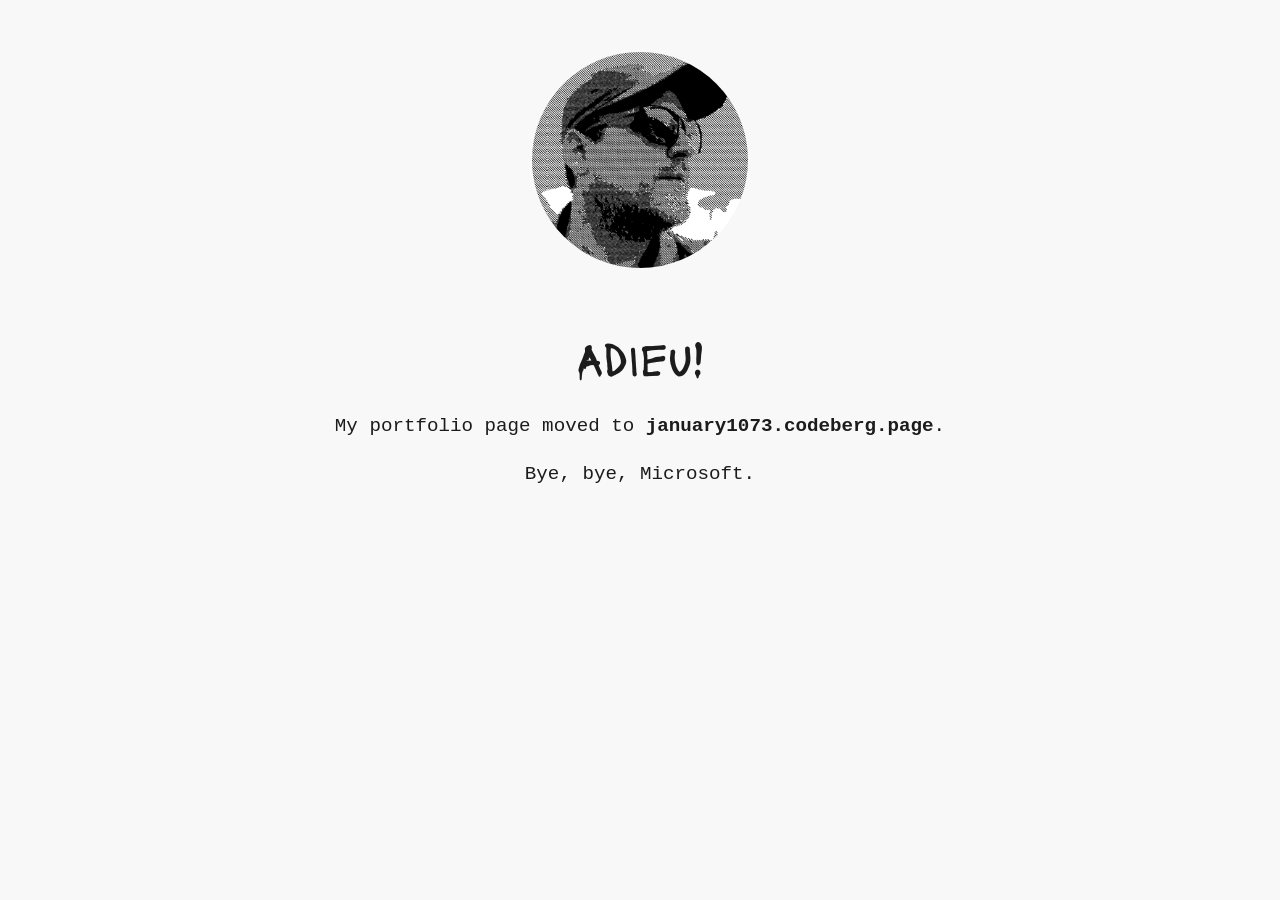
==== index.html @ ae0b312b "Change to landing page" ====
<!DOCTYPE html>
<html lang="en">
<head>
<meta charset="UTF-8">
<meta name="viewport" content="width=device-width, initial-scale=1">
<title>january1073 || moved</title>
<link rel="preconnect" href="https://fonts.bunny.net">
<link href="https://fonts.bunny.net/css?family=lacquer:400" rel="stylesheet">
<style>
:root { --bg:#f8f8f8; --text:#1c1c1c; }
body {
  background:var(--bg);
  color:var(--text);
  font-family:"Courier New", monospace;
  font-size: 1.2rem;
  line-height:1.5;
  margin:0rem;
  padding:2rem;
  max-width:60%;
  margin-left:auto;
  margin-right:auto;
  text-align:center;
}
.image-box { width:216px; height:216px; margin:20px auto 1rem; }
.image-box img { width:100%; height:100%; object-fit:cover; border-radius:50%; }
.link {
  display:inline-block;
  text-decoration:none;
  border-bottom:none;
  background:none;
  transition:transform .2s ease, box-shadow .2s ease;
  color:var(--text);
  font-weight:bold;
}
.link:hover { transform:scale(1.2) rotate(3deg); }
.link:active { transform:scale(.95); }
.hello {
  font-family: 'Lacquer', 'Courier New', monospace;
  font-size: 3rem;
  margin: 0.5rem 0;
}
</style>
</head>
<body>
  <div class="image-box">
    <img src="/img/january1073.jpg" alt="portrait">
  </div>
  <br>
  <p class="hello">Adieu!</p>
  <p>
    My portfolio page moved to
    <a class="link" href="https://january1073.codeberg.page">january1073.codeberg.page</a>.
  </p>
  <p>Bye, bye, Microsoft.</p>
</body>
</html>
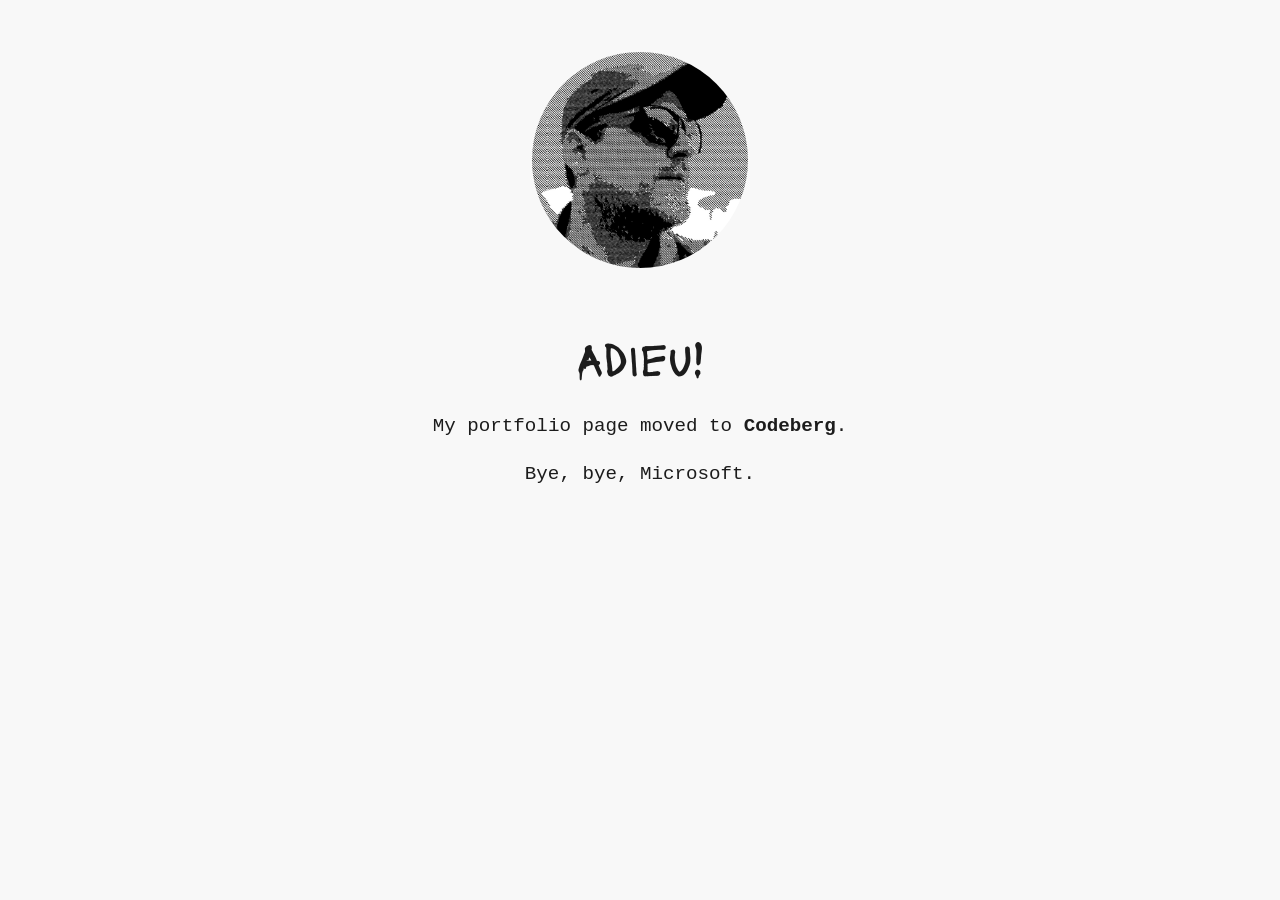
==== commit f90b35ba: "Shorten link description." ====
--- a/index.html
+++ b/index.html
@@ -1,56 +1 @@
-<!DOCTYPE html>
-<html lang="en">
-<head>
-<meta charset="UTF-8">
-<meta name="viewport" content="width=device-width, initial-scale=1">
-<title>january1073 || moved</title>
-<link rel="preconnect" href="https://fonts.bunny.net">
-<link href="https://fonts.bunny.net/css?family=lacquer:400" rel="stylesheet">
-<style>
-:root { --bg:#f8f8f8; --text:#1c1c1c; }
-body {
-  background:var(--bg);
-  color:var(--text);
-  font-family:"Courier New", monospace;
-  font-size: 1.2rem;
-  line-height:1.5;
-  margin:0rem;
-  padding:2rem;
-  max-width:60%;
-  margin-left:auto;
-  margin-right:auto;
-  text-align:center;
-}
-.image-box { width:216px; height:216px; margin:20px auto 1rem; }
-.image-box img { width:100%; height:100%; object-fit:cover; border-radius:50%; }
-.link {
-  display:inline-block;
-  text-decoration:none;
-  border-bottom:none;
-  background:none;
-  transition:transform .2s ease, box-shadow .2s ease;
-  color:var(--text);
-  font-weight:bold;
-}
-.link:hover { transform:scale(1.2) rotate(3deg); }
-.link:active { transform:scale(.95); }
-.hello {
-  font-family: 'Lacquer', 'Courier New', monospace;
-  font-size: 3rem;
-  margin: 0.5rem 0;
-}
-</style>
-</head>
-<body>
-  <div class="image-box">
-    <img src="/img/january1073.jpg" alt="portrait">
-  </div>
-  <br>
-  <p class="hello">Adieu!</p>
-  <p>
-    My portfolio page moved to
-    <a class="link" href="https://january1073.codeberg.page">january1073.codeberg.page</a>.
-  </p>
-  <p>Bye, bye, Microsoft.</p>
-</body>
-</html>
+<!DOCTYPE html><html lang="en"><head><meta charset="utf-8"/><meta content="width=device-width, initial-scale=1" name="viewport"/><title>january1073 || moved</title><link href="https://fonts.bunny.net" rel="preconnect"/><link href="https://fonts.bunny.net/css?family=lacquer:400" rel="stylesheet"/><style>:root{--bg:#f8f8f8;--text:#1c1c1c;}body{background:var(--bg);color:var(--text);font-family:"Courier New",monospace;font-size:1.2rem;line-height:1.5;margin:0rem;padding:2rem;max-width:60%;margin-left:auto;margin-right:auto;text-align:center;}.image-box{width:216px;height:216px;margin:20px auto 1rem;}.image-box img{width:100%;height:100%;object-fit:cover;border-radius:50%;}.link{display:inline-block;text-decoration:none;border-bottom:none;background:none;transition:transform .2s ease,box-shadow .2s ease;color:var(--text);font-weight:bold;}.link:hover{transform:scale(1.2) rotate(3deg);}.link:active{transform:scale(.95);}.hello{font-family:'Lacquer','Courier New',monospace;font-size:3rem;margin:0.5rem 0;}</style></head><body><div class="image-box"><img alt="portrait" src="/img/january1073.jpg"/></div><br/><p class="hello">Adieu!</p><p> My portfolio page moved to <a class="link" href="https://january1073.codeberg.page">Codeberg</a>. </p><p>Bye, bye, Microsoft.</p></body></html>
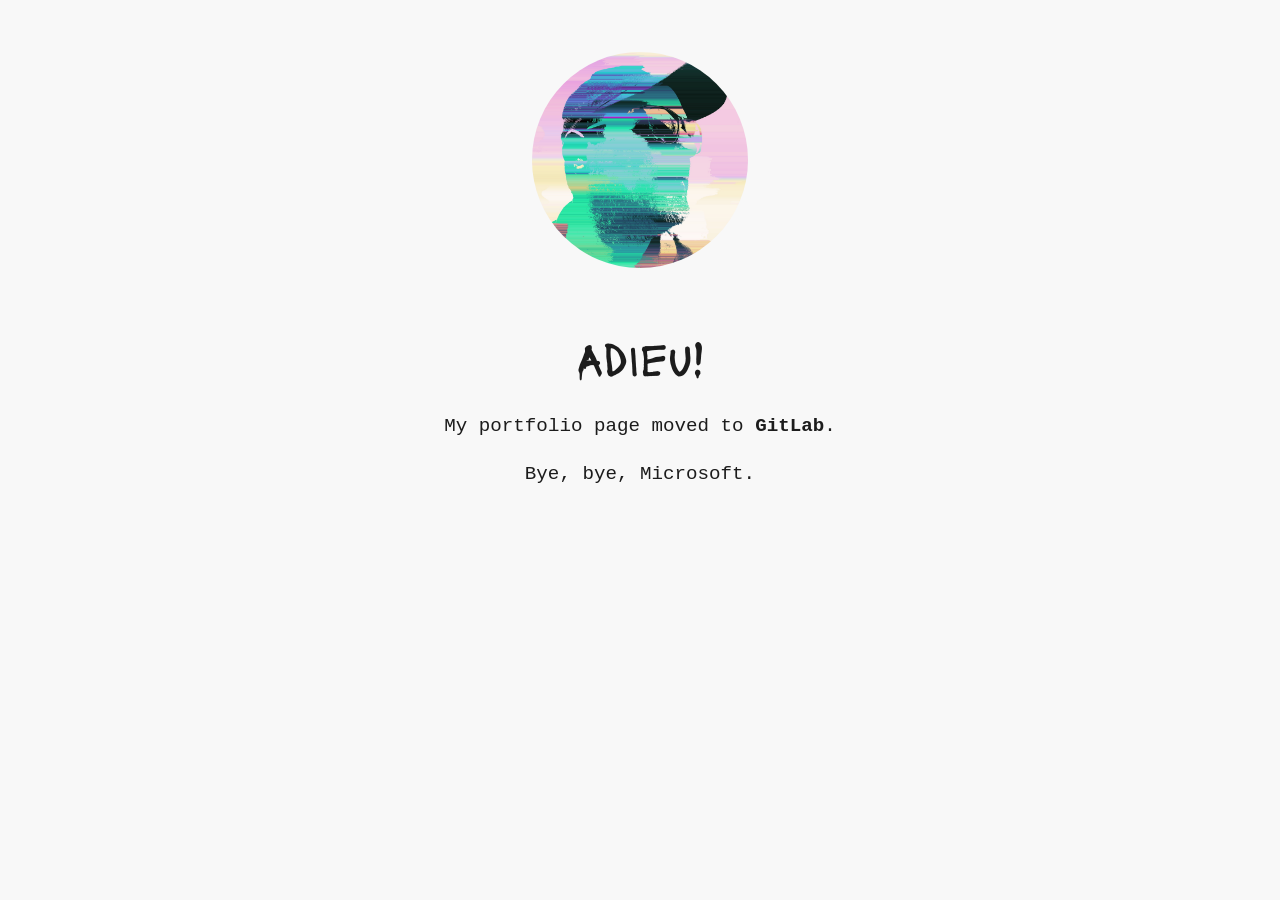
==== commit 75c8864c: "Move to GitLab" ====
--- a/index.html
+++ b/index.html
@@ -1 +1 @@
-<!DOCTYPE html><html lang="en"><head><meta charset="utf-8"/><meta content="width=device-width, initial-scale=1" name="viewport"/><title>january1073 || moved</title><link href="https://fonts.bunny.net" rel="preconnect"/><link href="https://fonts.bunny.net/css?family=lacquer:400" rel="stylesheet"/><style>:root{--bg:#f8f8f8;--text:#1c1c1c;}body{background:var(--bg);color:var(--text);font-family:"Courier New",monospace;font-size:1.2rem;line-height:1.5;margin:0rem;padding:2rem;max-width:60%;margin-left:auto;margin-right:auto;text-align:center;}.image-box{width:216px;height:216px;margin:20px auto 1rem;}.image-box img{width:100%;height:100%;object-fit:cover;border-radius:50%;}.link{display:inline-block;text-decoration:none;border-bottom:none;background:none;transition:transform .2s ease,box-shadow .2s ease;color:var(--text);font-weight:bold;}.link:hover{transform:scale(1.2) rotate(3deg);}.link:active{transform:scale(.95);}.hello{font-family:'Lacquer','Courier New',monospace;font-size:3rem;margin:0.5rem 0;}</style></head><body><div class="image-box"><img alt="portrait" src="/img/january1073.jpg"/></div><br/><p class="hello">Adieu!</p><p> My portfolio page moved to <a class="link" href="https://january1073.codeberg.page">Codeberg</a>. </p><p>Bye, bye, Microsoft.</p></body></html>
+<!DOCTYPE html><html lang="en"><head><meta charset="utf-8"/><meta content="width=device-width, initial-scale=1" name="viewport"/><title>january1073 || moved</title><link href="https://fonts.bunny.net" rel="preconnect"/><link href="https://fonts.bunny.net/css?family=lacquer:400" rel="stylesheet"/><style>:root{--bg:#f8f8f8;--text:#1c1c1c;}body{background:var(--bg);color:var(--text);font-family:"Courier New",monospace;font-size:1.2rem;line-height:1.5;margin:0rem;padding:2rem;max-width:60%;margin-left:auto;margin-right:auto;text-align:center;}.image-box{width:216px;height:216px;margin:20px auto 1rem;}.image-box img{width:100%;height:100%;object-fit:cover;border-radius:50%;}.link{display:inline-block;text-decoration:none;border-bottom:none;background:none;transition:transform .2s ease,box-shadow .2s ease;color:var(--text);font-weight:bold;}.link:hover{transform:scale(1.2) rotate(3deg);}.link:active{transform:scale(.95);}.hello{font-family:'Lacquer','Courier New',monospace;font-size:3rem;margin:0.5rem 0;}</style></head><body><div class="image-box"><img alt="portrait" src="/img/january1073.jpg"/></div><br/><p class="hello">Adieu!</p><p> My portfolio page moved to <a class="link" href="https://january1073.gitlab.page">GitLab</a>. </p><p>Bye, bye, Microsoft.</p></body></html>
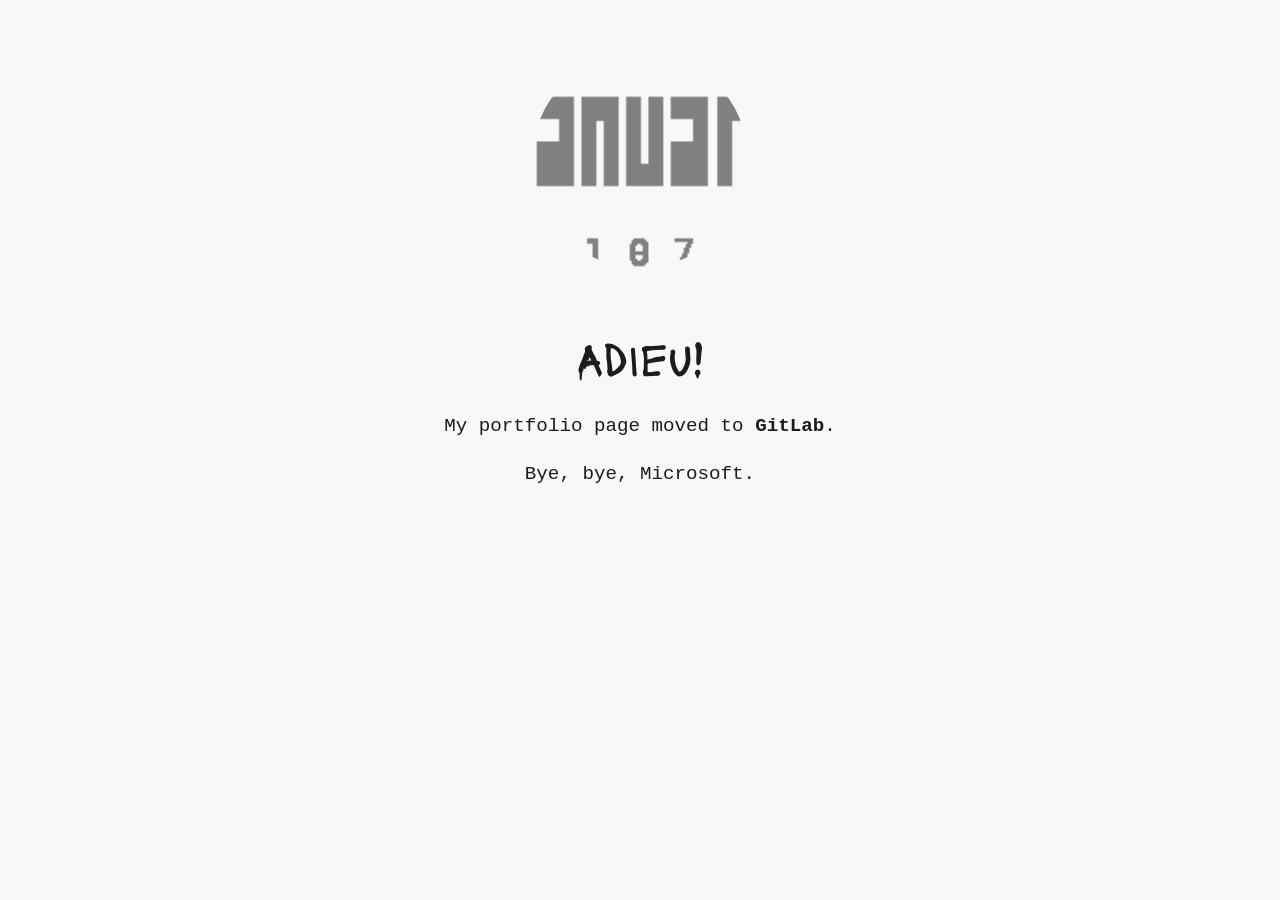
==== commit 2958518c: "Update image source in index.html" ====
--- a/index.html
+++ b/index.html
@@ -1 +1 @@
-<!DOCTYPE html><html lang="en"><head><meta charset="utf-8"/><meta content="width=device-width, initial-scale=1" name="viewport"/><title>january1073 || moved</title><link href="https://fonts.bunny.net" rel="preconnect"/><link href="https://fonts.bunny.net/css?family=lacquer:400" rel="stylesheet"/><style>:root{--bg:#f8f8f8;--text:#1c1c1c;}body{background:var(--bg);color:var(--text);font-family:"Courier New",monospace;font-size:1.2rem;line-height:1.5;margin:0rem;padding:2rem;max-width:60%;margin-left:auto;margin-right:auto;text-align:center;}.image-box{width:216px;height:216px;margin:20px auto 1rem;}.image-box img{width:100%;height:100%;object-fit:cover;border-radius:50%;}.link{display:inline-block;text-decoration:none;border-bottom:none;background:none;transition:transform .2s ease,box-shadow .2s ease;color:var(--text);font-weight:bold;}.link:hover{transform:scale(1.2) rotate(3deg);}.link:active{transform:scale(.95);}.hello{font-family:'Lacquer','Courier New',monospace;font-size:3rem;margin:0.5rem 0;}</style></head><body><div class="image-box"><img alt="portrait" src="/img/january1073.jpg"/></div><br/><p class="hello">Adieu!</p><p> My portfolio page moved to <a class="link" href="https://january1073.gitlab.page">GitLab</a>. </p><p>Bye, bye, Microsoft.</p></body></html>
+<!DOCTYPE html><html lang="en"><head><meta charset="utf-8"/><meta content="width=device-width, initial-scale=1" name="viewport"/><title>january1073 || moved</title><link href="https://fonts.bunny.net" rel="preconnect"/><link href="https://fonts.bunny.net/css?family=lacquer:400" rel="stylesheet"/><style>:root{--bg:#f8f8f8;--text:#1c1c1c;}body{background:var(--bg);color:var(--text);font-family:"Courier New",monospace;font-size:1.2rem;line-height:1.5;margin:0rem;padding:2rem;max-width:60%;margin-left:auto;margin-right:auto;text-align:center;}.image-box{width:216px;height:216px;margin:20px auto 1rem;}.image-box img{width:100%;height:100%;object-fit:cover;border-radius:50%;}.link{display:inline-block;text-decoration:none;border-bottom:none;background:none;transition:transform .2s ease,box-shadow .2s ease;color:var(--text);font-weight:bold;}.link:hover{transform:scale(1.2) rotate(3deg);}.link:active{transform:scale(.95);}.hello{font-family:'Lacquer','Courier New',monospace;font-size:3rem;margin:0.5rem 0;}</style></head><body><div class="image-box"><img alt="logo_glitch" src="/img/logo_glitch.gif"/></div><br/><p class="hello">Adieu!</p><p> My portfolio page moved to <a class="link" href="https://january1073.gitlab.io">GitLab</a>. </p><p>Bye, bye, Microsoft.</p></body></html>
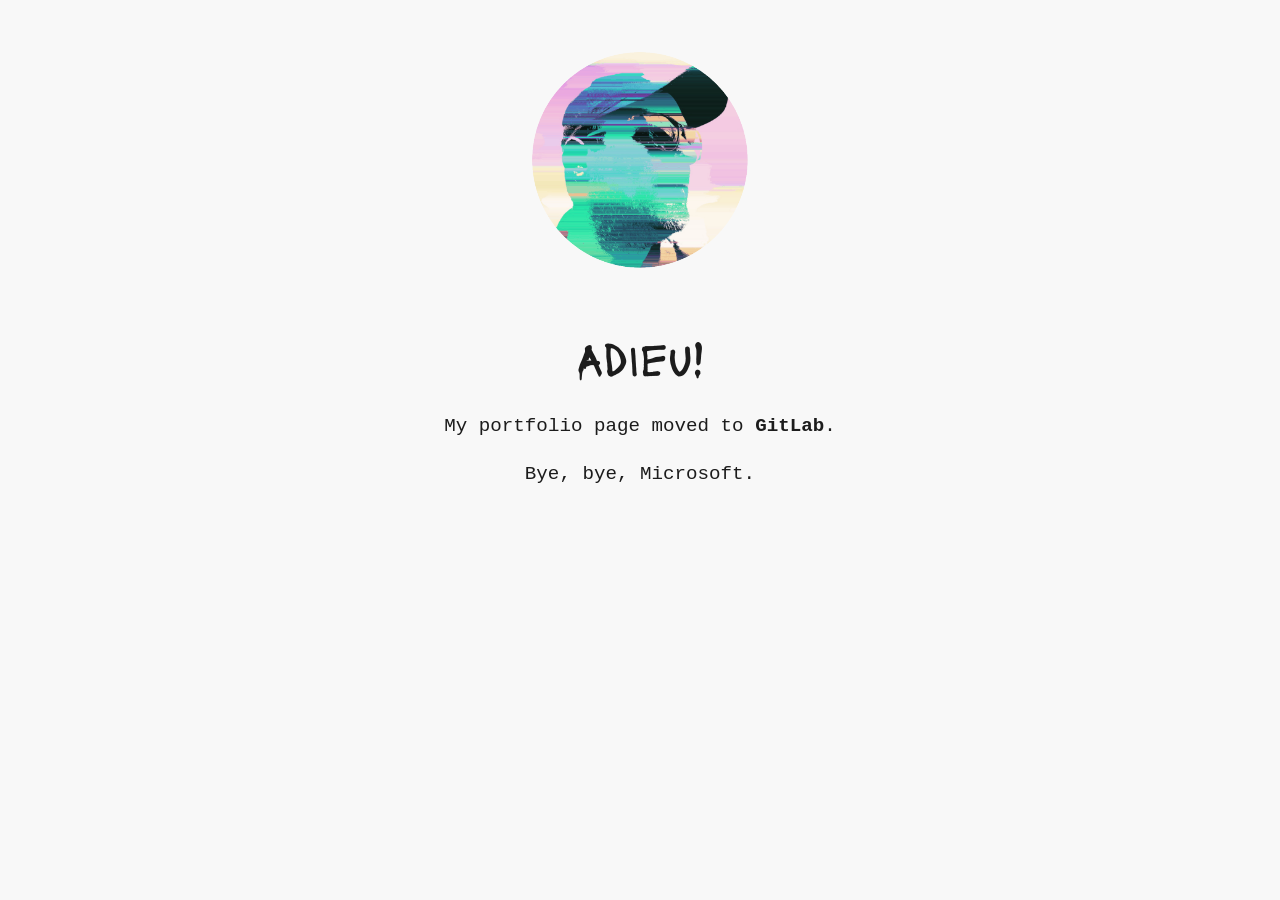
==== commit f65e23ed: "Change logo image in index.html Updated the image source in the portfolio page." ====
--- a/index.html
+++ b/index.html
@@ -1 +1 @@
-<!DOCTYPE html><html lang="en"><head><meta charset="utf-8"/><meta content="width=device-width, initial-scale=1" name="viewport"/><title>january1073 || moved</title><link href="https://fonts.bunny.net" rel="preconnect"/><link href="https://fonts.bunny.net/css?family=lacquer:400" rel="stylesheet"/><style>:root{--bg:#f8f8f8;--text:#1c1c1c;}body{background:var(--bg);color:var(--text);font-family:"Courier New",monospace;font-size:1.2rem;line-height:1.5;margin:0rem;padding:2rem;max-width:60%;margin-left:auto;margin-right:auto;text-align:center;}.image-box{width:216px;height:216px;margin:20px auto 1rem;}.image-box img{width:100%;height:100%;object-fit:cover;border-radius:50%;}.link{display:inline-block;text-decoration:none;border-bottom:none;background:none;transition:transform .2s ease,box-shadow .2s ease;color:var(--text);font-weight:bold;}.link:hover{transform:scale(1.2) rotate(3deg);}.link:active{transform:scale(.95);}.hello{font-family:'Lacquer','Courier New',monospace;font-size:3rem;margin:0.5rem 0;}</style></head><body><div class="image-box"><img alt="logo_glitch" src="/img/logo_glitch.gif"/></div><br/><p class="hello">Adieu!</p><p> My portfolio page moved to <a class="link" href="https://january1073.gitlab.io">GitLab</a>. </p><p>Bye, bye, Microsoft.</p></body></html>
+<!DOCTYPE html><html lang="en"><head><meta charset="utf-8"/><meta content="width=device-width, initial-scale=1" name="viewport"/><title>january1073 || moved</title><link href="https://fonts.bunny.net" rel="preconnect"/><link href="https://fonts.bunny.net/css?family=lacquer:400" rel="stylesheet"/><style>:root{--bg:#f8f8f8;--text:#1c1c1c;}body{background:var(--bg);color:var(--text);font-family:"Courier New",monospace;font-size:1.2rem;line-height:1.5;margin:0rem;padding:2rem;max-width:60%;margin-left:auto;margin-right:auto;text-align:center;}.image-box{width:216px;height:216px;margin:20px auto 1rem;}.image-box img{width:100%;height:100%;object-fit:cover;border-radius:50%;}.link{display:inline-block;text-decoration:none;border-bottom:none;background:none;transition:transform .2s ease,box-shadow .2s ease;color:var(--text);font-weight:bold;}.link:hover{transform:scale(1.2) rotate(3deg);}.link:active{transform:scale(.95);}.hello{font-family:'Lacquer','Courier New',monospace;font-size:3rem;margin:0.5rem 0;}</style></head><body><div class="image-box"><img alt="january1073" src="/img/january1073.webp"/></div><br/><p class="hello">Adieu!</p><p> My portfolio page moved to <a class="link" href="https://january1073.gitlab.io">GitLab</a>. </p><p>Bye, bye, Microsoft.</p></body></html>
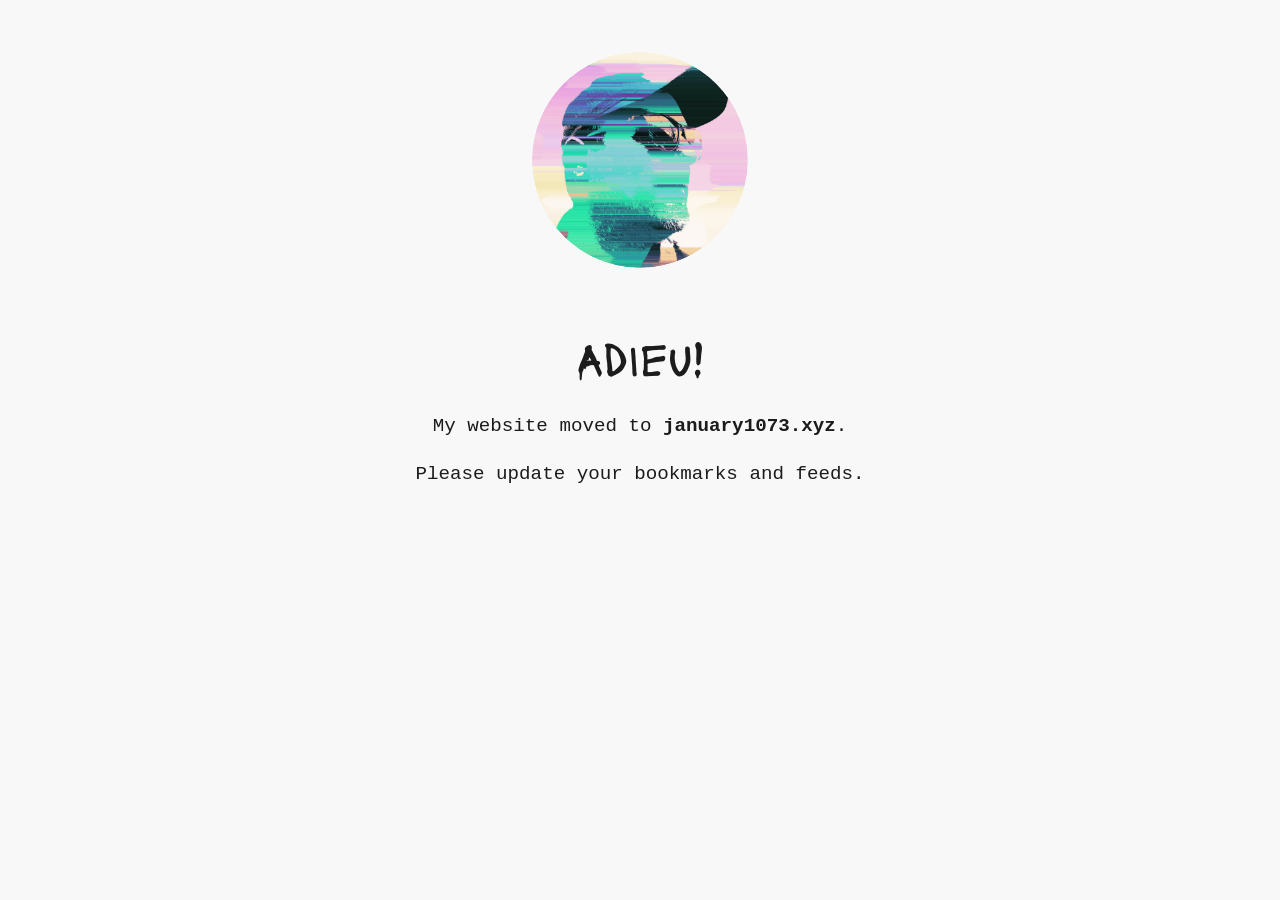
==== commit 31dc3f7a: "Landing page for move to january1073.xyz" ====
--- a/index.html
+++ b/index.html
@@ -1 +1,32 @@
-<!DOCTYPE html><html lang="en"><head><meta charset="utf-8"/><meta content="width=device-width, initial-scale=1" name="viewport"/><title>january1073 || moved</title><link href="https://fonts.bunny.net" rel="preconnect"/><link href="https://fonts.bunny.net/css?family=lacquer:400" rel="stylesheet"/><style>:root{--bg:#f8f8f8;--text:#1c1c1c;}body{background:var(--bg);color:var(--text);font-family:"Courier New",monospace;font-size:1.2rem;line-height:1.5;margin:0rem;padding:2rem;max-width:60%;margin-left:auto;margin-right:auto;text-align:center;}.image-box{width:216px;height:216px;margin:20px auto 1rem;}.image-box img{width:100%;height:100%;object-fit:cover;border-radius:50%;}.link{display:inline-block;text-decoration:none;border-bottom:none;background:none;transition:transform .2s ease,box-shadow .2s ease;color:var(--text);font-weight:bold;}.link:hover{transform:scale(1.2) rotate(3deg);}.link:active{transform:scale(.95);}.hello{font-family:'Lacquer','Courier New',monospace;font-size:3rem;margin:0.5rem 0;}</style></head><body><div class="image-box"><img alt="january1073" src="/img/january1073.webp"/></div><br/><p class="hello">Adieu!</p><p> My portfolio page moved to <a class="link" href="https://january1073.gitlab.io">GitLab</a>. </p><p>Bye, bye, Microsoft.</p></body></html>
+<!DOCTYPE html>
+<html lang="en">
+<head>
+<meta charset="utf-8">
+<meta name="viewport" content="width=device-width, initial-scale=1">
+<title>january1073 || moved</title>
+<link rel="canonical" href="https://january1073.xyz/">
+<link rel="icon" type="image/png" href="/icons/favicon-96x96.png" sizes="96x96">
+<link rel="shortcut icon" href="/icons/favicon.ico">
+<link rel="apple-touch-icon" sizes="180x180" href="/icons/apple-touch-icon.png">
+<link rel="preconnect" href="https://fonts.bunny.net">
+<link rel="stylesheet" href="https://fonts.bunny.net/css?family=lacquer:400">
+<style>
+:root{--bg:#f8f8f8;--text:#1c1c1c;}
+body{background:var(--bg);color:var(--text);font-family:"Courier New",monospace;font-size:1.2rem;line-height:1.5;margin:0 auto;padding:2rem;max-width:60%;text-align:center;}
+@media (max-width:700px){body{max-width:none;padding:1rem;}}
+.image-box{width:216px;height:216px;margin:20px auto 1rem;}
+.image-box img{width:100%;height:100%;object-fit:cover;border-radius:50%;}
+.link{display:inline-block;text-decoration:none;color:var(--text);font-weight:bold;transition:transform .2s ease;}
+.link:hover{transform:scale(1.2) rotate(3deg);}
+.link:active{transform:scale(.95);}
+.hello{font-family:'Lacquer','Courier New',monospace;font-size:3rem;margin:0.5rem 0;}
+</style>
+</head>
+<body>
+<div class="image-box"><img alt="january1073" src="/img/january1073.webp"></div>
+<br>
+<p class="hello">Adieu!</p>
+<p>My website moved to <a class="link" href="https://january1073.xyz/">january1073.xyz</a>.</p>
+<p>Please update your bookmarks and feeds.</p>
+</body>
+</html>
